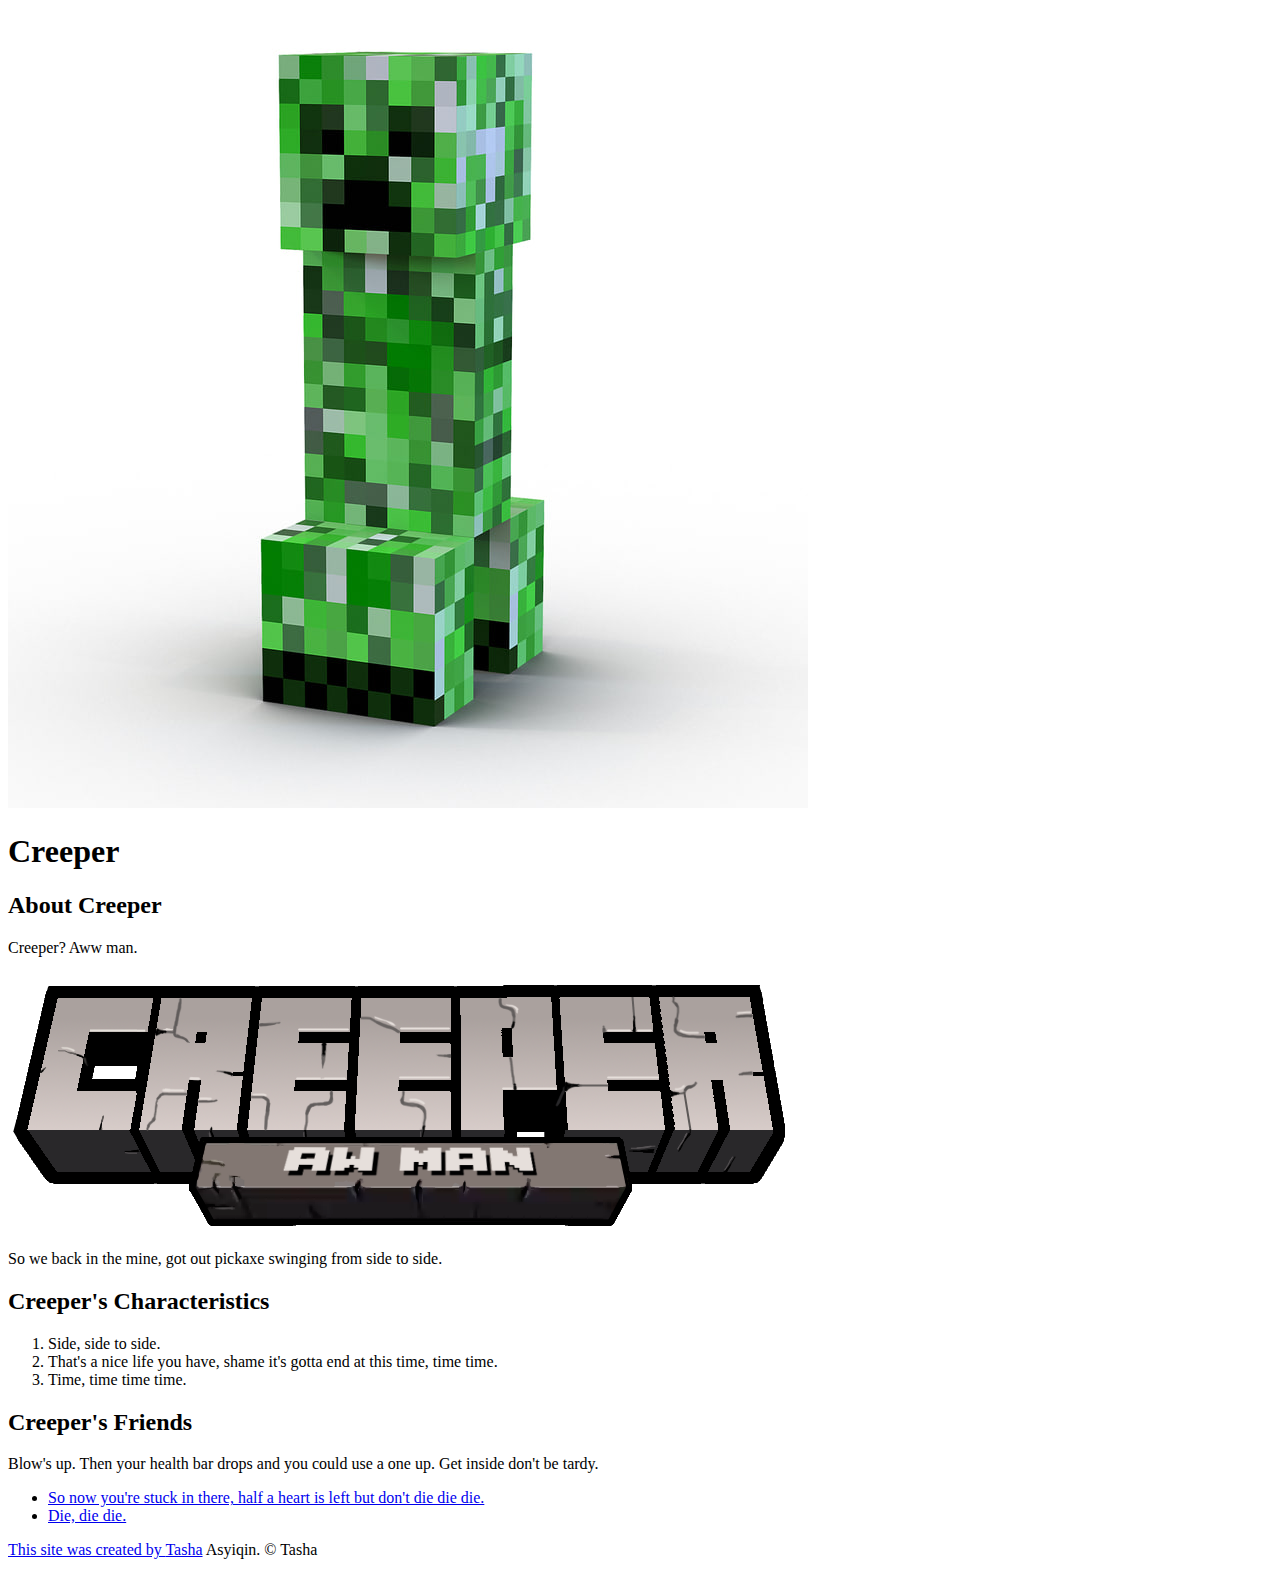
==== index.html @ 06b4dbd2 "Added our character's index.html file and a few images" ====
<!DOCTYPE html>
<html>
<head>
	<title>Creeper</title>
	<link rel="icon" href="img/creeper.jpg">
</head>
<body>
	<!-- header element -->
	<header>
		<img src="img/creeper.jpg">
		<h1>Creeper</h1>
	</header>

	<!-- main element -->
	<main>
		<h2>About Creeper</h2>
		<p>Creeper? Aww man.</p>
		<img src="img/awcreeper.jpg">
		<p>So we back in the mine, got out pickaxe swinging from side to side.</p>
		<!--Characteristics -->
		<h2>Creeper's Characteristics</h2>
		<ol>
			<li>Side, side to side.</li>
			<li>That's a nice life you have, shame it's gotta end at this time, time time.</li>
			<li>Time, time time time.</li>
		</ol>

		<!-- Friends -->
		<h2>Creeper's Friends</h2>
		<p> Blow's up. Then your health bar drops and you could use a one up. Get inside don't be tardy. </p>
		<ul>
			<li><a target="_blank"href="https://www.pixilart.com/art/minecraft-half-a-heart-cd96e38801626df">So now you're stuck in there, half a heart is left but don't die die die. </li>
			<li><a target="_blank" href="https://minecraft.fandom.com/wiki/Death"> Die, die die. </li>
		</ul>
	</main>

	<!-- Footer element -->
	<footer>
		<p>This site was created by <a href="https://www.linkedin.com/in/tasha-asyiqin-86218b185/">Tasha</a> Asyiqin. &copy; Tasha </p>
	</footer>
</body>
</html>
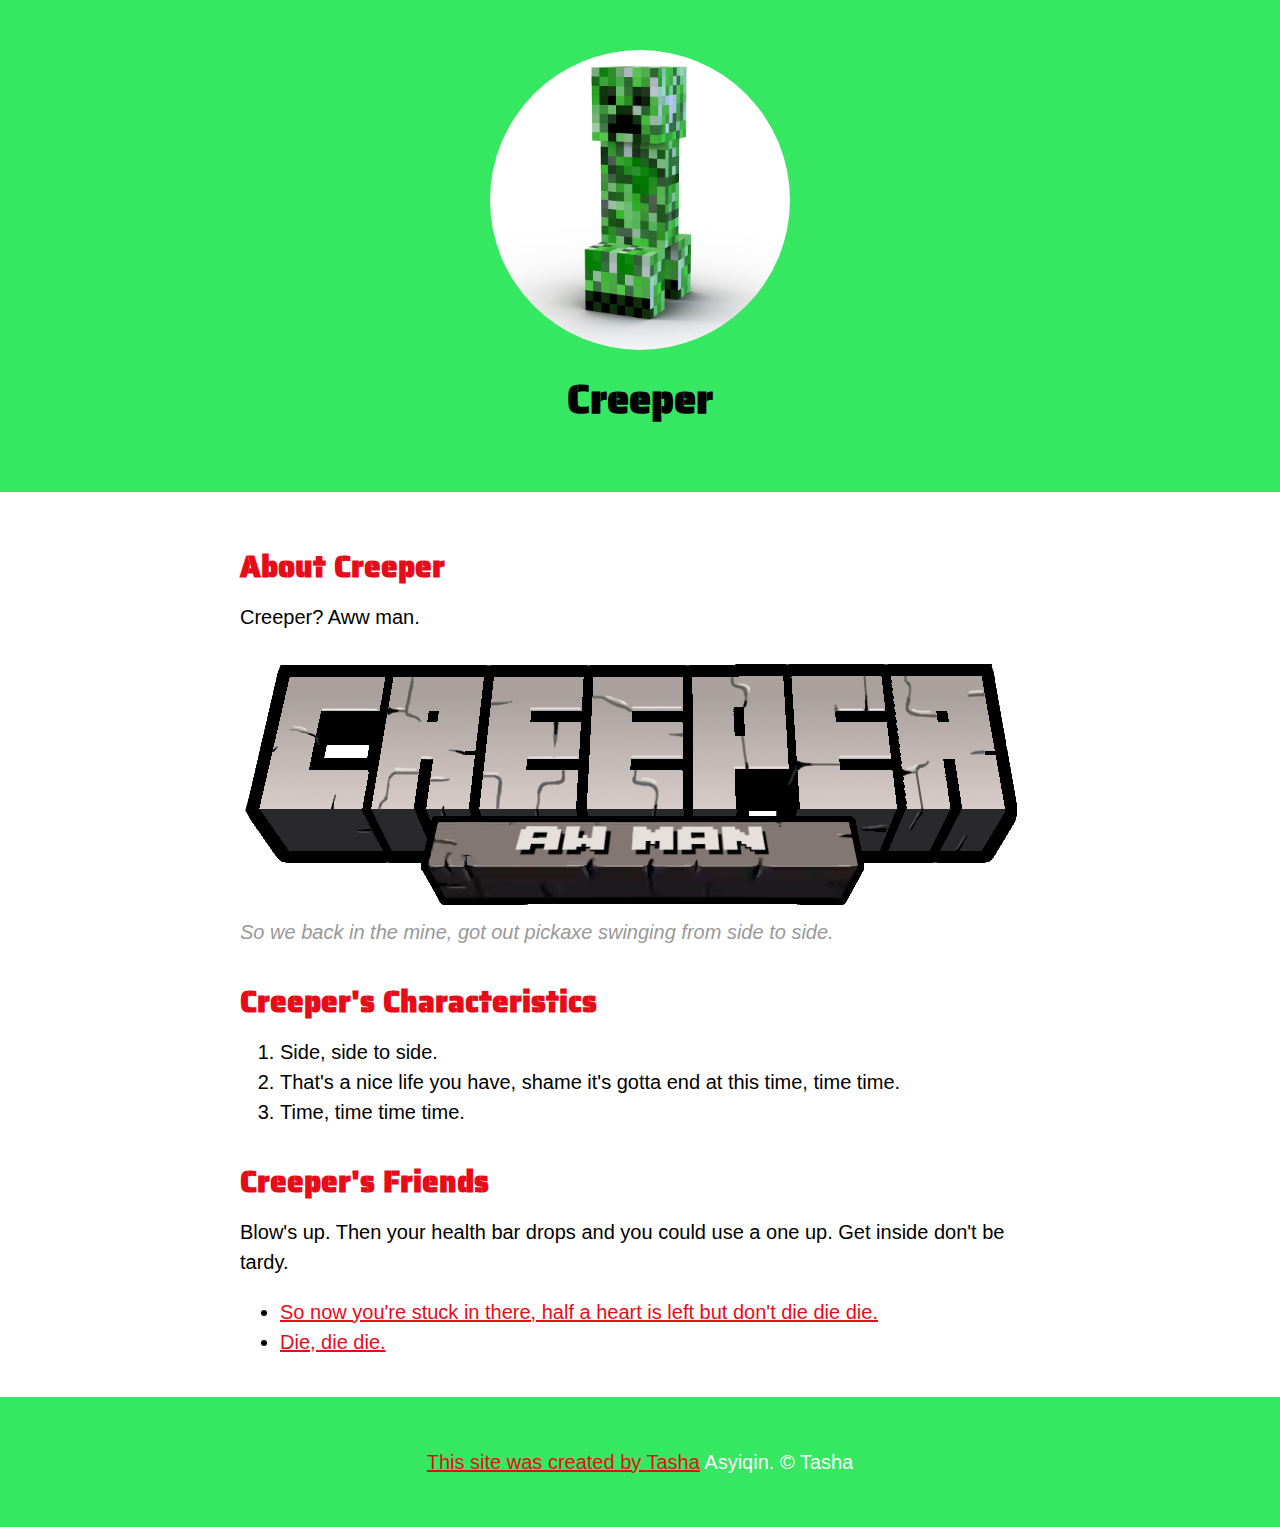
==== commit 425d88f7: "Wrote the CSS for our character's website and changed some HTML." ====
--- a/index.html
+++ b/index.html
@@ -3,6 +3,8 @@
 <head>
 	<title>Creeper</title>
 	<link rel="icon" href="img/creeper.jpg">
+	<link href="https://fonts.googleapis.com/css?family=Saira+Stencil+One&display=swap" rel="stylesheet">
+	<link rel="stylesheet" type="text/css" href="css/hero.css">
 </head>
 <body>
 	<!-- header element -->
@@ -16,7 +18,8 @@
 		<h2>About Creeper</h2>
 		<p>Creeper? Aww man.</p>
 		<img src="img/awcreeper.jpg">
-		<p>So we back in the mine, got out pickaxe swinging from side to side.</p>
+		<p class="caption">So we back in the mine, got out pickaxe swinging from side to side.</p>
+		
 		<!--Characteristics -->
 		<h2>Creeper's Characteristics</h2>
 		<ol>
--- a/css/hero.css
+++ b/css/hero.css
@@ -0,0 +1,74 @@
+body{
+	margin:0;
+	font-family: sans-serif;
+	font-size: 20px;
+	line-height: 30px;
+}
+
+header{
+	background-color: #36E761;
+	text-align: center;
+	padding-top: 50px;
+	padding-bottom: 50px;
+}
+
+h1, h2{
+	font-family: 'Saira Stencil One', cursive;
+}
+
+header h1{
+	color: black;
+}
+
+header img{
+	border-radius: 300px;
+	width:300px;
+	border: 10px solid: black;
+}
+
+
+
+main{
+	max-width: 800px;
+	margin: 0 auto;
+	padding: 20px;
+}
+
+main img{
+	max-width: 100%;
+}
+
+h2{
+	font-size: 30px;
+	color: #e70c19;
+	margin: 40px 0 10px;
+}
+
+a{
+	color:#e70c19;
+}
+a:hover{
+	color: white;
+	background-color: #483a94;
+}
+
+footer{
+	background-color:#36E761;
+	text-align: center;
+	color: white;
+	padding: 50px;
+}
+
+footer p{
+	margin: 0;
+}
+footer a:hover{
+	opacity: .5;
+	background-color: transparent;
+}
+
+p.caption{
+	color:#999999;
+	font-style: italic;
+	margin-top:0;
+}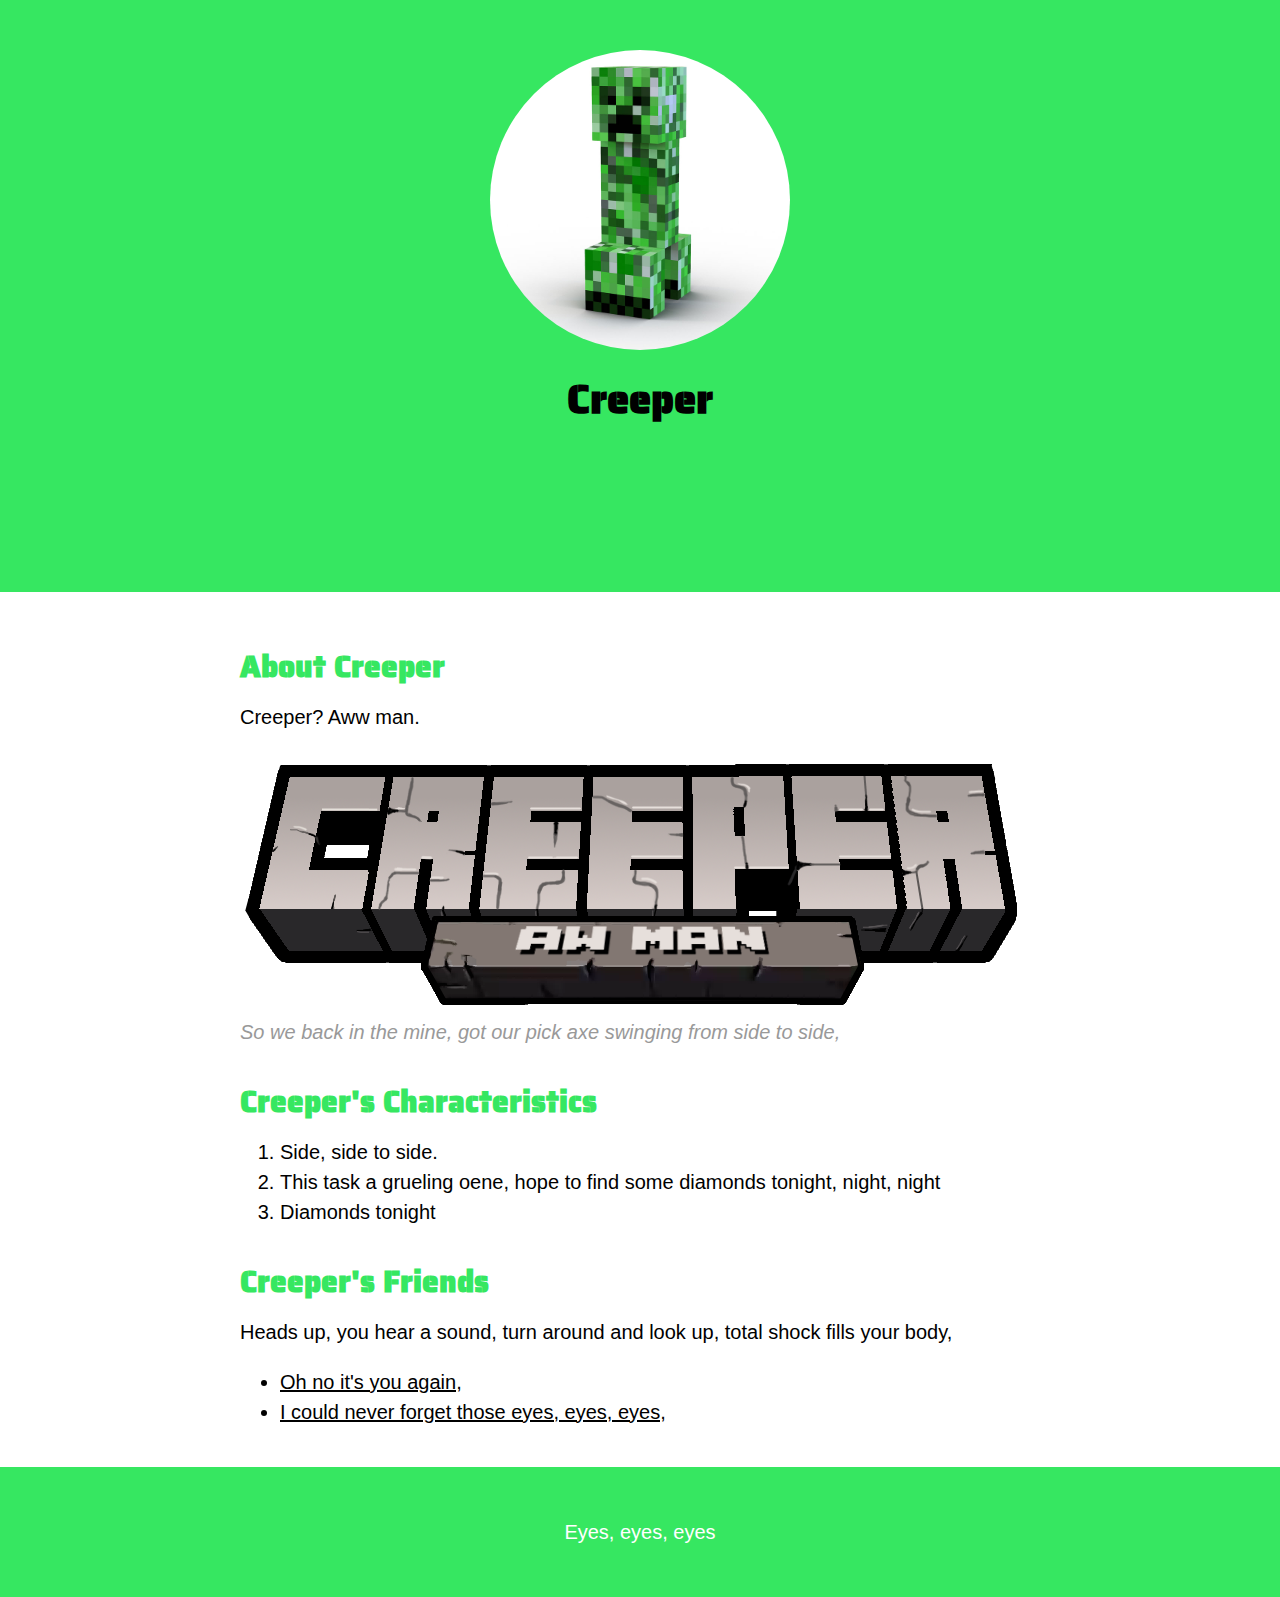
==== commit 7f030ac8: "fixed up mostly css and html" ====
--- a/index.html
+++ b/index.html
@@ -18,28 +18,28 @@
 		<h2>About Creeper</h2>
 		<p>Creeper? Aww man.</p>
 		<img src="img/awcreeper.jpg">
-		<p class="caption">So we back in the mine, got out pickaxe swinging from side to side.</p>
-		
+		<p class="caption">So we back in the mine, got our pick axe swinging from side to side,</p>
+
 		<!--Characteristics -->
 		<h2>Creeper's Characteristics</h2>
 		<ol>
 			<li>Side, side to side.</li>
-			<li>That's a nice life you have, shame it's gotta end at this time, time time.</li>
-			<li>Time, time time time.</li>
+			<li>This task a grueling oene, hope to find some diamonds tonight, night, night</li>
+			<li>Diamonds tonight</li>
 		</ol>
 
 		<!-- Friends -->
 		<h2>Creeper's Friends</h2>
-		<p> Blow's up. Then your health bar drops and you could use a one up. Get inside don't be tardy. </p>
+		<p> Heads up, you hear a sound, turn around and look up, total shock fills your body, </p>
 		<ul>
-			<li><a target="_blank"href="https://www.pixilart.com/art/minecraft-half-a-heart-cd96e38801626df">So now you're stuck in there, half a heart is left but don't die die die. </li>
-			<li><a target="_blank" href="https://minecraft.fandom.com/wiki/Death"> Die, die die. </li>
+			<li><a target="_blank"href="https://www.pixilart.com/art/minecraft-half-a-heart-cd96e38801626df"> Oh no it's you again, </li>
+			<li><a target="_blank" href="https://minecraft.fandom.com/wiki/Death"> I could never forget those eyes, eyes, eyes,</a> </li>
 		</ul>
 	</main>
 
 	<!-- Footer element -->
 	<footer>
-		<p>This site was created by <a href="https://www.linkedin.com/in/tasha-asyiqin-86218b185/">Tasha</a> Asyiqin. &copy; Tasha </p>
+		<p>Eyes, eyes, eyes</p>
 	</footer>
 </body>
 </html>--- a/css/hero.css
+++ b/css/hero.css
@@ -9,7 +9,7 @@
 	background-color: #36E761;
 	text-align: center;
 	padding-top: 50px;
-	padding-bottom: 50px;
+	padding-bottom: 150px;
 }
 
 h1, h2{
@@ -40,16 +40,16 @@
 
 h2{
 	font-size: 30px;
-	color: #e70c19;
+	color: #36E761;
 	margin: 40px 0 10px;
 }
 
 a{
-	color:#e70c19;
+	color:black;
 }
 a:hover{
 	color: white;
-	background-color: #483a94;
+	background-color: white;
 }
 
 footer{
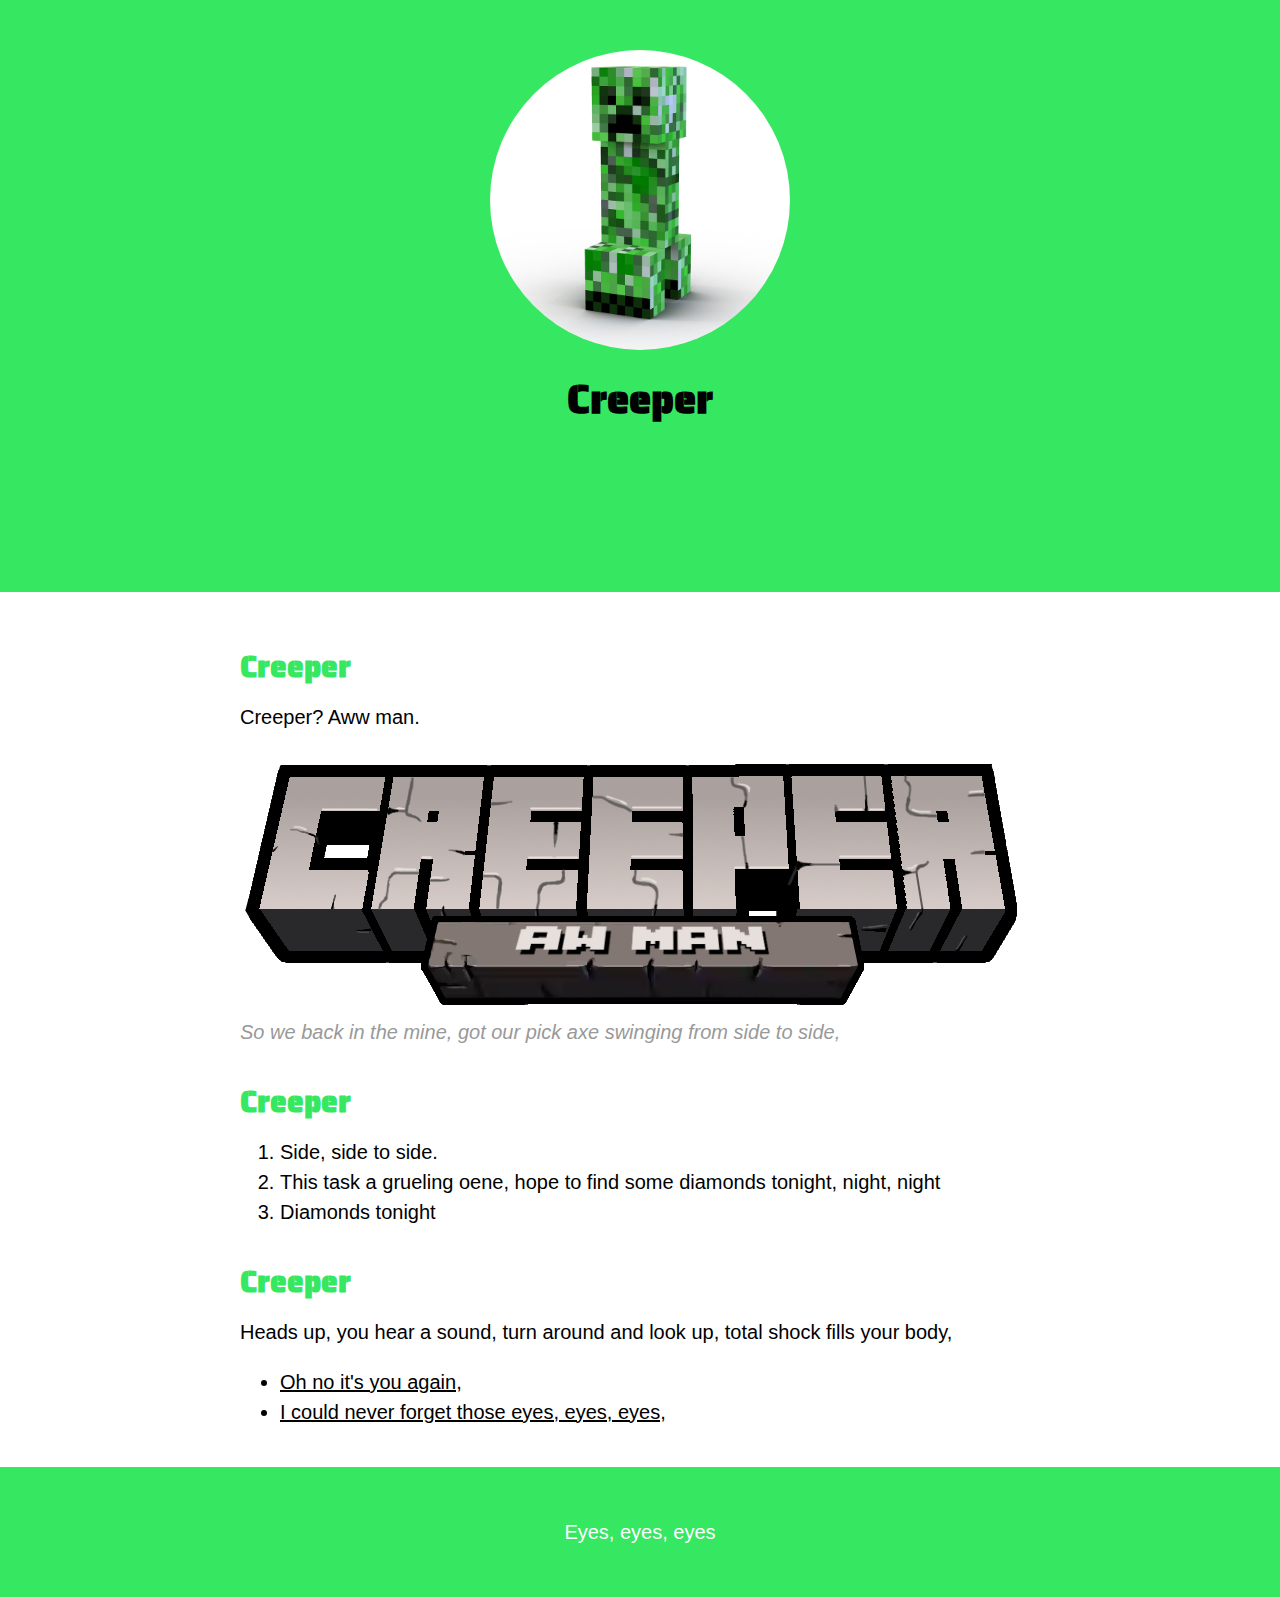
==== commit 93423cbb: "deleted" ====
--- a/index.html
+++ b/index.html
@@ -15,13 +15,13 @@
 
 	<!-- main element -->
 	<main>
-		<h2>About Creeper</h2>
+		<h2>Creeper</h2>
 		<p>Creeper? Aww man.</p>
 		<img src="img/awcreeper.jpg">
 		<p class="caption">So we back in the mine, got our pick axe swinging from side to side,</p>
 
 		<!--Characteristics -->
-		<h2>Creeper's Characteristics</h2>
+		<h2>Creeper</h2>
 		<ol>
 			<li>Side, side to side.</li>
 			<li>This task a grueling oene, hope to find some diamonds tonight, night, night</li>
@@ -29,7 +29,7 @@
 		</ol>
 
 		<!-- Friends -->
-		<h2>Creeper's Friends</h2>
+		<h2>Creeper</h2>
 		<p> Heads up, you hear a sound, turn around and look up, total shock fills your body, </p>
 		<ul>
 			<li><a target="_blank"href="https://www.pixilart.com/art/minecraft-half-a-heart-cd96e38801626df"> Oh no it's you again, </li>
